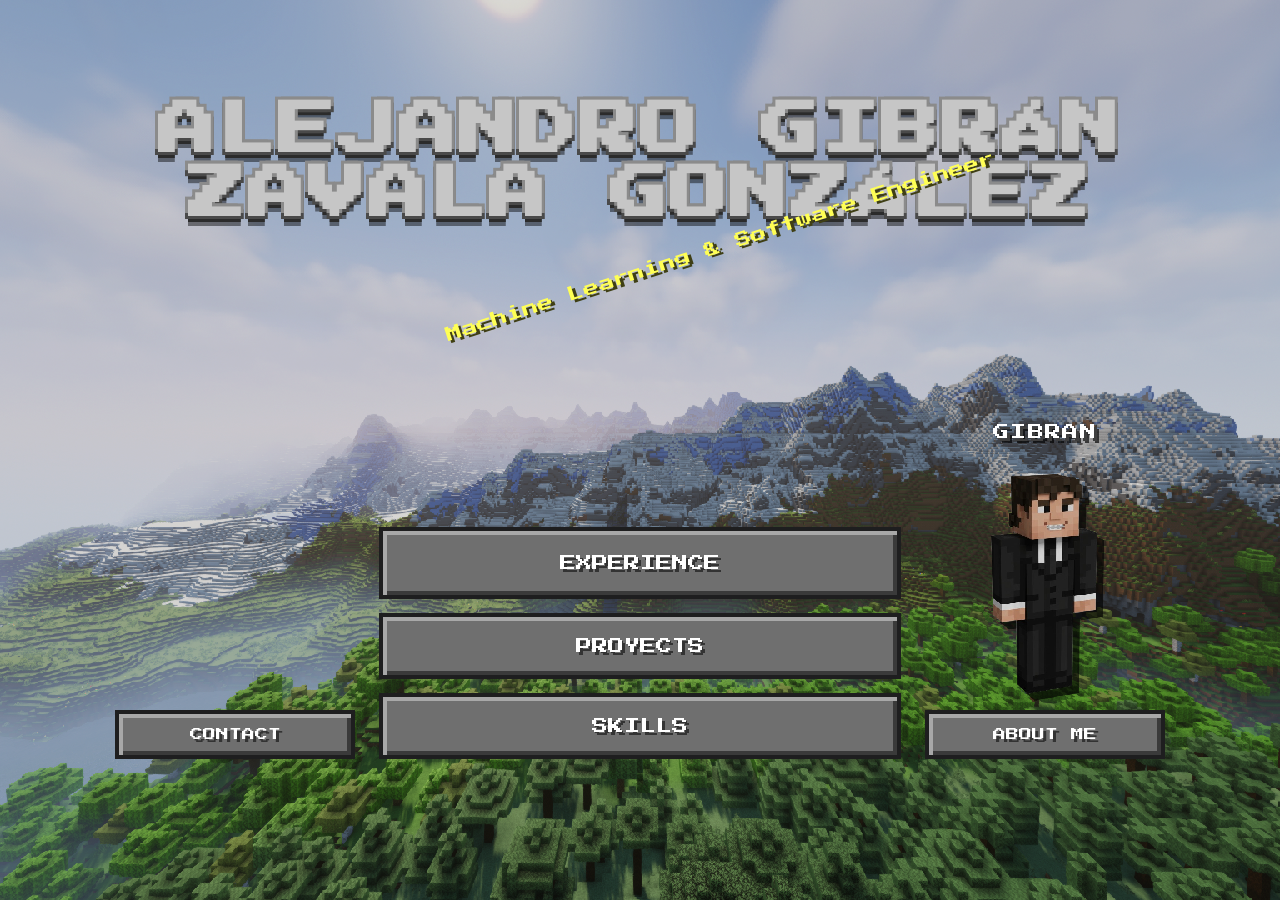
==== index.html @ 5350ae7c "base" ====
<!DOCTYPE html>
<html lang="es">
<head>
  <meta charset="UTF-8">
  <meta name="viewport" content="width=device-width, initial-scale=1.0">
  <title>Alejandro Gibran | CV</title>
  <link rel="preconnect" href="https://fonts.googleapis.com">
  <link rel="preconnect" href="https://fonts.gstatic.com" crossorigin>
  <link href="https://fonts.googleapis.com/css2?family=Press+Start+2P&display=swap" rel="stylesheet">
  <link rel="stylesheet" href="/static/styles.css?v=2">
</head>
<body>

  <script>
    console.log("Hola")
  </script>

  <main class="menu">
    
    <header class="logo">
      <h1>Alejandro Gibrán Zavala González</h1>
      <!-- Frase amarilla -->
      <p class="splash">Machine Learning &amp; Software Engineer</p>
    </header>

    <div class="menu-layout">
      <!-- Botones principales -->
      <nav class="main-buttons" aria-label="Secciones principales">
        <button class="mc-btn" data-panel="experience">Experience</button>
        <button class="mc-btn" data-panel="portfolio">Proyects</button>
        <button class="mc-btn" data-panel="skills">Skills</button>
      </nav>

      <!-- Botones secundarios-->
      <div class="side-buttons">
        <button class="mc-btn" data-panel="contact">Contact</button>
        <div class="about-option">
          <span class="player-name">Gibran</span>
          <img class="skin" src="../images/skin.png" alt="Personaje estilo Minecraft">
          <button class="mc-btn" data-panel="about">About Me</button>
        </div>
      </div>
    </div>
  </main>

  <!-- base de lospaneles de contenido -->
  <div class="panel-overlay" id="overlay" aria-hidden="true">
    <section class="panel" role="dialog" aria-modal="true" aria-labelledby="panel-title">
      <div class="panel-header">
        <h2 id="panel-title"></h2>
        <button class="mc-btn panel-close" id="panel-close" aria-label="Cerrar">X</button>
      </div>
      <div class="panel-body" id="panel-body"></div>
    </section>
  </div>

  <!-- Informacion -->
  <template id="tpl-experience">
    <h3>Data Engineering Intern · Inmobiliaria Citelis</h3>
    <p>October 2025 - Present · Morelia, Michoacán</p><br>
    <ul>
      <li>Engineered automated ETL pipelines integrating Microsoft Dynamics 365 with Power BI, establishing auto-updating semantic
models to streamline and accelerate dashboard generation.</li><br>
      <li>Authored comprehensive technical documentation and presented the end-to-end data architecture workflow for extracting and
visualizing Microsoft 365 data.</li>
    </ul><br>

      <h3>AI Research Assistant · Instituto Tecnológico de Morelia</h3>
    <p>June 2026 - Present</p>
    <ul><br>
      <li>Investigated hyperparameter optimization techniques for question-answering language models, focusing on reducing computational costs and improving accessibility for researchers with limited hardware resources.</li>
      <br>
      <li>Evaluated Optuna-based hyperparameter tuning using only 5% of the dataset, identifying configurations that yielded positive results on the full dataset and analyzing performance differences between Optuna and LoRA-based approaches.</li>
    </ul>
  </template>

  <template id="tpl-portfolio">
    <h3>Machine Learning Automation · 2026</h3>
    <p>Full-stack web application that lets non-technical users train and host machine learning models through a no-code interface. Built with FastAPI, Polars, Scikit-Learn and MinIO.</p>
    <ul>
      <li>Designed a modular pipeline with object storage for datasets and artifacts.</li>
      <li><a href="https://github.com/ingGibran/easyML" target="_blank" rel="noopener noreferrer">View on GitHub</a></li>
    </ul>

    <h3>Drawn Digits Guesser · 2026</h3>
    <img class="project-image" src="../images/digits_guesser.png" alt="Interfaz de Drawn Digits Guesser">
    <p>Browser-based application that classifies hand-drawn digits in real time using a PyTorch CNN exported to ONNX and served through FastAPI.</p>
    <p><a href="https://github.com/ingGibran/Drawn-Digits-AI-Guesser" target="_blank" rel="noopener noreferrer">View on GitHub</a></p>

    <h3>Snake Game Reinforcement Learning Model · 2026</h3>
    <p>Deep Q-Learning agent that learns to play Snake from raw game state through self-play, with a C++ game environment connected to the Python training loop.</p>
    <p><a href="https://github.com/ingGibran/Snake-Reinforcement-Learning-Model" target="_blank" rel="noopener noreferrer">View on GitHub</a></p>
  </template>

  <template id="tpl-skills">
    <h3>Programming</h3>
    <ul><li>Python, C++, Java, SQL, ASM</li></ul>
    <h3>Deep Learning &amp; NLP</h3>
    <ul><li>PyTorch, ONNX, Hugging Face, Transformers, YOLO, OpenCV, Torchvision</li></ul>
    <h3>ML &amp; Experimentation</h3>
    <ul><li>Scikit-learn, Optuna, MLflow, Weights &amp; Biases</li></ul>
    <h3>Data &amp; Backend</h3>
    <ul><li>Polars, Pandas, NumPy, Matplotlib, Seaborn, Power BI, FastAPI, Django, SQLModel, Alembic, Redis</li></ul>
    <h3>Databases &amp; DevOps</h3>
    <ul><li>PostgreSQL, MySQL, SQL Server, MongoDB, MinIO, Docker, GitHub Actions, GitHub/GitLab, Linux</li></ul>
    <h3>Languages</h3>
    <ul><li>Spanish (Native), English (Advanced)</li></ul>
  </template>

  <template id="tpl-contact">
    <ul>
      <li>Morelia, Michoacán, Mexico</li>
      <li>Nationality: Mexican &amp; Spanish</li>
      <li>Email: <a href="mailto:alegizago@gmail.com">alegizago@gmail.com</a></li>
      <li><a href="https://www.linkedin.com/in/alejandro-gibr%C3%A1n-zavala-gonz%C3%A1lez-517384358/" target="_blank" rel="noopener noreferrer">LinkedIn</a></li>
      <li><a href="https://github.com/ingGibran" target="_blank" rel="noopener noreferrer">GitHub</a></li>
    </ul>
  </template>

  <template id="tpl-about">
    <p>(representative image, not real me)</p>
    <p>Computer Systems Engineering student specializing in Applied Machine Learning and Software Engineering.</p>
    <p>Proven ability to research, train and fine-tune state-of-the-art models using PyTorch, and deploy them as production-ready APIs with FastAPI. Skilled in database management and software development within native Linux environments.</p>
    <br>
    <p>My goal is to become an AI researcher studying state-of-the-art models and contributing to new innovations in artificial intelligence.</p>
  </template>

  <script>
    // Relaciona cada valor de data-panel con el título que se mostrará en el panel.
    const titles = {
      experience: 'Experience',
      portfolio: 'Proyects',
      skills: 'Skills',
      contact: 'Contact',
      about: 'About Me'
    };

    // Guardan referencias a los elementos HTML que JavaScript actualizará.
    const overlay = document.getElementById('overlay');
    const title = document.getElementById('panel-title');
    const body = document.getElementById('panel-body');

    // Abre el panel correspondiente a la opción seleccionada.
    function openPanel(key) {
      title.textContent = titles[key];

      // Busca la plantilla asociada, copia su contenido y lo inserta en el panel :)
      body.replaceChildren(document.getElementById('tpl-' + key).content.cloneNode(true));

      // Añade la clase CSS que hace visible el panel :]
      overlay.classList.add('open');

      // Deja de esconder el panel
      overlay.setAttribute('aria-hidden', 'false');
    }

    // Cierra el panel que está visible.
    function closePanel() {
      // Elimina la clase CSS que muestra el panel
      overlay.classList.remove('open');

      // Informa a los lectores de pantalla que el panel está oculto
      overlay.setAttribute('aria-hidden', 'true');
    }

    // Busca todos los botones que tienen el atributo data-panel.
    document.querySelectorAll('[data-panel]').forEach(btn =>
      btn.addEventListener('click', () => openPanel(btn.dataset.panel))
    );

    document.getElementById('panel-close').addEventListener('click', closePanel);
    overlay.addEventListener('click', e => { if (e.target === overlay) closePanel(); });
    document.addEventListener('keydown', e => { if (e.key === 'Escape') closePanel(); });
  </script>

</body>
</html>
---- static/styles.css ----
:root {
    --btn-face: #6f6f6f;
    --btn-light: #a8a8a8;
    --btn-dark: #3a3a3a;
    --btn-border: #1e1e1f;
    --btn-hover: #5b8f3e;
    --splash: #ffff55;
    --splash-shadow: #3f3f15;
}

* { box-sizing: border-box; margin: 0; padding: 0; }

html, body { height: 100%; }

body {
    font-family: 'Press Start 2P', 'Courier New', monospace;
    color: #fff;
    background: #000 url("../images/background_minecraft.png") center / cover no-repeat fixed;
    image-rendering: pixelated;
    overflow: hidden;
}


body::before {
    content: "";
    position: fixed;
    inset: 0;
    background: rgba(0, 0, 0, 0.15);
    pointer-events: none;
}

.menu {
    position: relative;
    z-index: 1;
    height: 100%;
    display: flex;
    flex-direction: column;
    align-items: center;
    justify-content: center;
    padding: 6vh 16px 24px;
}

/* ---------- Nombre ---------- */
.logo {
    position: relative;
    text-align: center;
    margin-bottom: 14vh;
    transform: translateY(-8vh);
}

.logo h1 {
    font-size: clamp(1.4rem, 5.2vw, 3.6rem);
    line-height: 1.1;
    letter-spacing: 0.04em;
    text-transform: uppercase;
    color: #c6c6c6;
    text-shadow:
    -3px -3px 0 #8b8b8b,
        3px -3px 0 #8b8b8b,
    -3px  3px 0 #4a4a4a,
        3px  3px 0 #4a4a4a,
        0 6px 0 #2b2b2b,
        0 10px 0 rgba(0, 0, 0, 0.45);
    -webkit-text-stroke: 2px #1a1a1a;
    paint-order: stroke fill;
}

.splash {
    position: absolute;
    left: 50%;
    margin-left: 80px;
    bottom: -28px;
    transform: translateX(-50%) rotate(-18deg);
    transform-origin: center;
    color: var(--splash);
    font-size: clamp(0.55rem, 1.6vw, 1rem);
    white-space: nowrap;
    text-shadow: 3px 3px 0 var(--splash-shadow);
    animation: pulse 0.9s ease-in-out infinite alternate;
    pointer-events: none;
}

@keyframes pulse {
    from { transform: translateX(-50%) rotate(-18deg) scale(0.94); }
    to   { transform: translateX(-50%) rotate(-18deg) scale(1.06); }
}

/* ---------- Botones  ---------- */
.mc-btn {
    appearance: none;
    cursor: pointer;
    font-family: inherit;
    font-size: clamp(0.7rem, 1.6vw, 1rem);
    text-transform: uppercase;
    color: #fff;
    text-shadow: 3px 3px 0 #333;
    background: var(--btn-face);
    border: 4px solid var(--btn-border);
    box-shadow:
    inset 4px 4px 0 var(--btn-light),
    inset -4px -4px 0 var(--btn-dark);
    padding: 18px 20px;
    width: 100%;
    transition: none;
}

.mc-btn:hover,
.mc-btn:focus-visible {
    outline: none;
    background: var(--btn-hover);
    border-color: #fff;
    box-shadow:
    inset 4px 4px 0 #8fc46d,
    inset -4px -4px 0 #35591f;
    text-shadow: 3px 3px 0 #1f3a10;
}

.mc-btn:active {
    box-shadow:
    inset 4px 4px 0 var(--btn-dark),
    inset -4px -4px 0 var(--btn-light);
}

.menu-layout {
    width: min(1050px, 96vw);
    display: grid;
    grid-template-columns: minmax(170px, 240px) minmax(0, 560px) minmax(170px, 240px);
    align-items: end;
    gap: 24px;
}

.main-buttons {
    grid-column: 2;
    grid-row: 1;
    width: 100%;
    max-width: 620px;
    display: flex;
    flex-direction: column;
    gap: 14px;
}

.main-buttons .mc-btn {
    padding: 21px 24px;
}

.main-buttons .mc-btn:first-child {
    padding: 24px 20px;
}

.side-buttons {
    grid-column: 1 / -1;
    grid-row: 1;
    display: flex;
    justify-content: space-between;
    align-items: flex-end;
    pointer-events: none;
}

.side-buttons .mc-btn {
    pointer-events: auto;
    width: min(240px, 42vw);
    padding: 14px 10px;
    font-size: clamp(0.55rem, 1.3vw, 0.8rem);
}

.about-option {
    width: min(240px, 42vw);
    display: flex;
    flex-direction: column;
    align-items: center;
    gap: 10px;
}

.player-name {
    color: #fff;
    font-size: clamp(0.75rem, 1.5vw, 1rem);
    letter-spacing: 0.08em;
    text-transform: uppercase;
    text-shadow:
        3px 3px 0 #3f3f3f,
        5px 5px 0 rgba(0, 0, 0, 0.65);
}

.about-option .skin {
    display: block;
    width: min(200px, 34vw);
    height: 250px;
    object-fit: contain;
    image-rendering: pixelated;
    filter: drop-shadow(7px 7px 0 rgba(0, 0, 0, 0.65));
}

.about-option .mc-btn {
    width: 100%;
}

@media (max-width: 760px) {
    .menu-layout {
        display: flex;
        flex-direction: column;
        align-items: center;
        gap: 14px;
    }

    .main-buttons {
        order: 1;
        width: min(560px, 90vw);
    }

    .side-buttons {
        order: 2;
        width: min(560px, 90vw);
    }

    .about-option {
        width: min(240px, 42vw);
    }
}

/* ---------- Los paneles ---------- */
.panel-overlay {
    position: fixed;
    inset: 0;
    z-index: 10;
    display: none;
    align-items: center;
    justify-content: center;
    background: rgba(0, 0, 0, 0.65);
    padding: 16px;
}

.panel-overlay.open { display: flex; }

.panel {
    width: min(900px, 100%);
    max-height: 88vh;
    display: flex;
    flex-direction: column;
    background: #3c3c3c;
    border: 4px solid #000;
    box-shadow:
    inset 4px 4px 0 #8b8b8b,
    inset -4px -4px 0 #1f1f1f;
}

.panel-header {
    display: flex;
    justify-content: space-between;
    align-items: center;
    padding: 16px 20px;
    background: #2b2b2b;
    border-bottom: 4px solid #000;
}

.panel-header h2 {
    font-size: clamp(0.8rem, 2vw, 1.2rem);
    text-transform: uppercase;
    text-shadow: 3px 3px 0 #000;
}

.panel-close {
    width: auto;
    padding: 8px 12px;
    font-size: 0.8rem;
}

.panel-body {
    padding: 20px;
    overflow-y: auto;
    font-size: clamp(0.55rem, 1.2vw, 0.75rem);
    line-height: 2;
}

.panel-body h3 {
    color: var(--splash);
    margin: 12px 0 6px;
    text-shadow: 2px 2px 0 var(--splash-shadow);
    font-size: 1em;
}

.panel-body ul { padding-left: 20px; }
.panel-body a { color: #7ee1ff; }

.project-image {
    display: block;
    width: min(100%, 560px);
    height: auto;
    margin: 12px auto 16px;
    border: 4px solid #000;
    image-rendering: auto;
}

@media (max-width: 520px) {
    .menu { padding-top: 4vh; }
    .logo {
        margin-bottom: 10vh;
        transform: translateY(-5vh);
    }
    .splash {
        left: 50%;
        margin-left: 55px;
        bottom: -23px;
    }
}
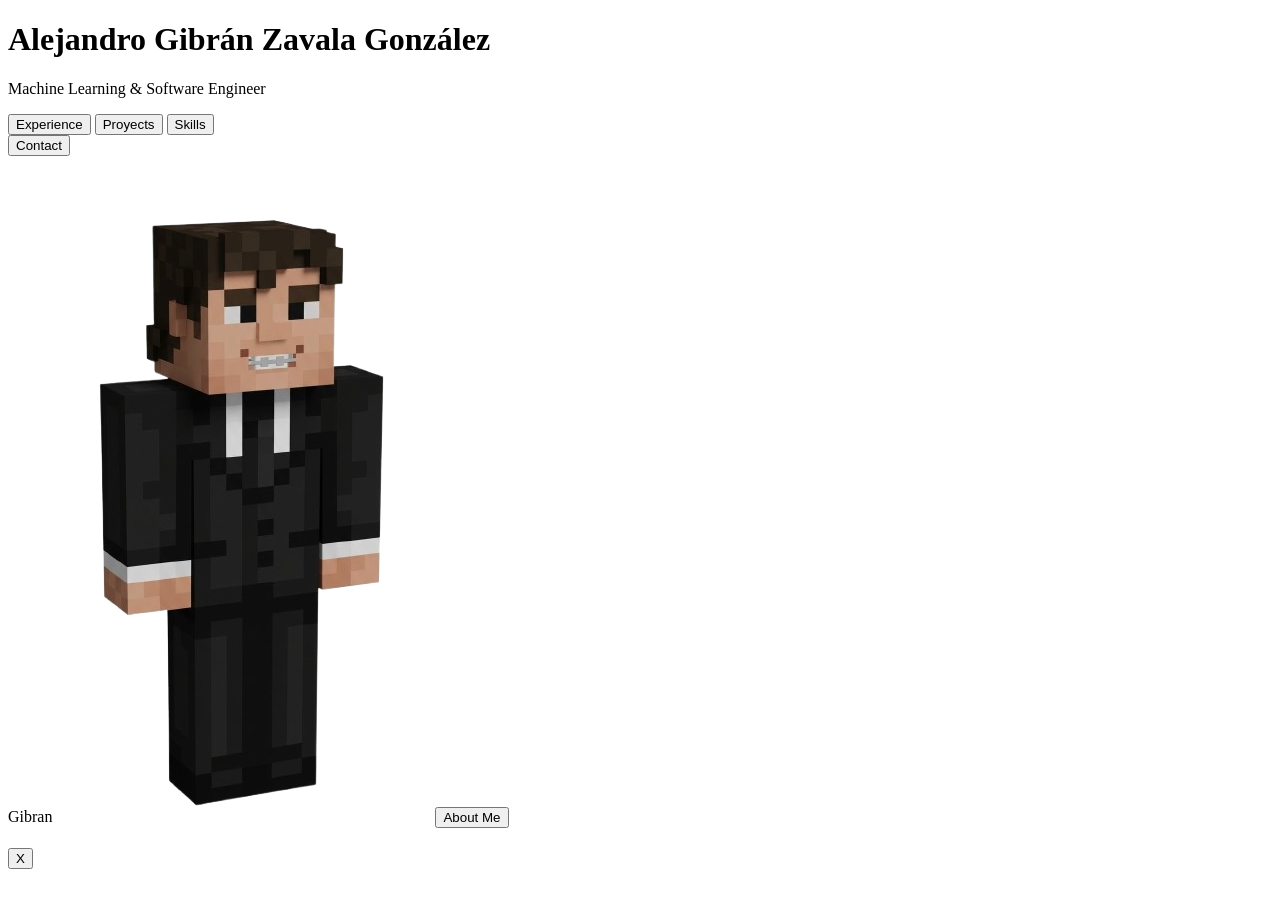
==== commit b6d50e1e: "feature: vercel ready-to-go" ====
--- a/index.html
+++ b/index.html
@@ -7,7 +7,7 @@
   <link rel="preconnect" href="https://fonts.googleapis.com">
   <link rel="preconnect" href="https://fonts.gstatic.com" crossorigin>
   <link href="https://fonts.googleapis.com/css2?family=Press+Start+2P&display=swap" rel="stylesheet">
-  <link rel="stylesheet" href="/static/styles.css?v=2">
+  <link rel="stylesheet" href="/styles.css?v=2">
 </head>
 <body>
 
@@ -36,7 +36,7 @@
         <button class="mc-btn" data-panel="contact">Contact</button>
         <div class="about-option">
           <span class="player-name">Gibran</span>
-          <img class="skin" src="../images/skin.png" alt="Personaje estilo Minecraft">
+          <img class="skin" src="/images/skin.png" alt="Personaje estilo Minecraft">
           <button class="mc-btn" data-panel="about">About Me</button>
         </div>
       </div>
@@ -83,7 +83,7 @@
     </ul>
 
     <h3>Drawn Digits Guesser · 2026</h3>
-    <img class="project-image" src="../images/digits_guesser.png" alt="Interfaz de Drawn Digits Guesser">
+    <img class="project-image" src="/images/digits_guesser.png" alt="Interfaz de Drawn Digits Guesser">
     <p>Browser-based application that classifies hand-drawn digits in real time using a PyTorch CNN exported to ONNX and served through FastAPI.</p>
     <p><a href="https://github.com/ingGibran/Drawn-Digits-AI-Guesser" target="_blank" rel="noopener noreferrer">View on GitHub</a></p>
 
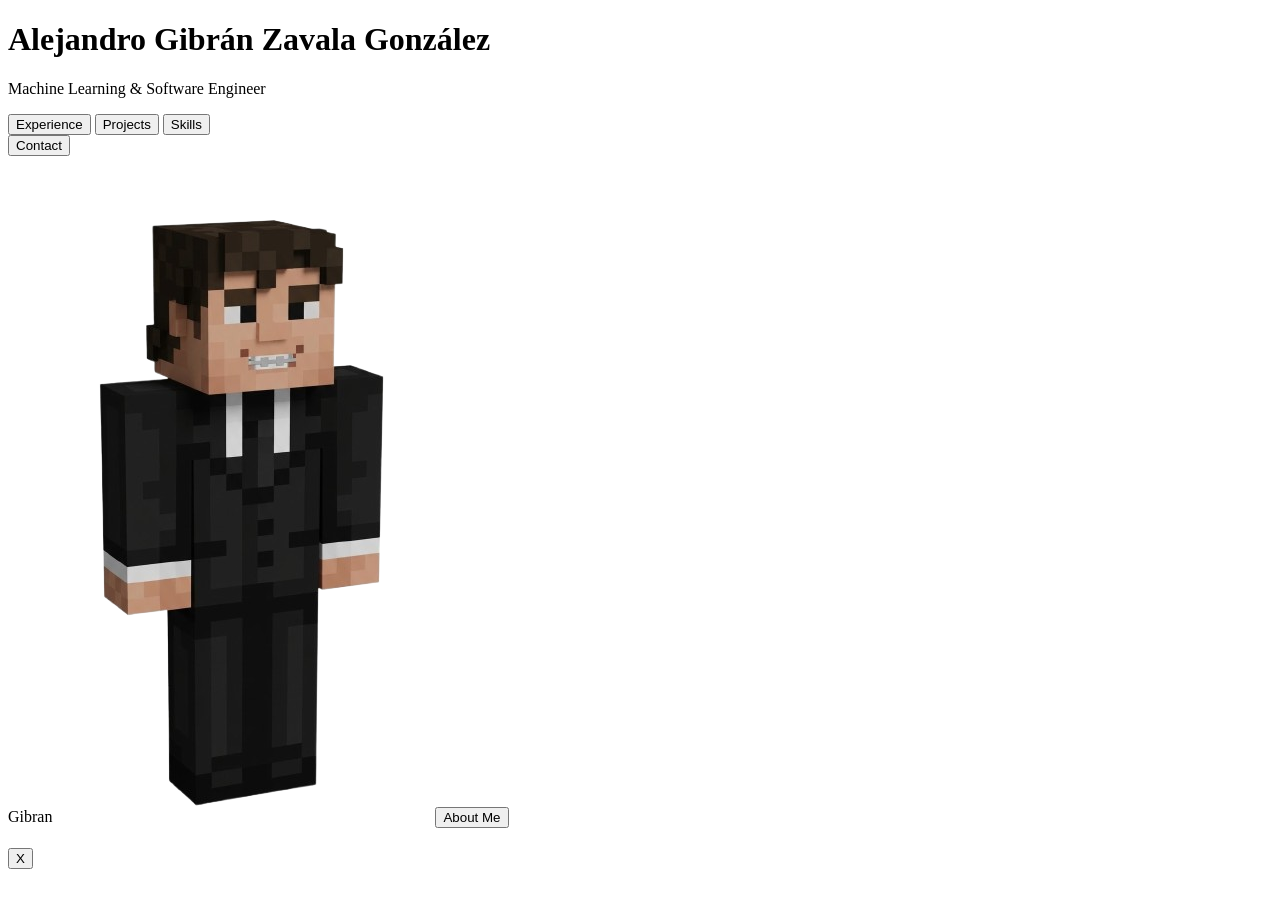
==== commit 56c453cf: "fix: projects" ====
--- a/index.html
+++ b/index.html
@@ -27,7 +27,7 @@
       <!-- Botones principales -->
       <nav class="main-buttons" aria-label="Secciones principales">
         <button class="mc-btn" data-panel="experience">Experience</button>
-        <button class="mc-btn" data-panel="portfolio">Proyects</button>
+        <button class="mc-btn" data-panel="portfolio">Projects</button>
         <button class="mc-btn" data-panel="skills">Skills</button>
       </nav>
 
